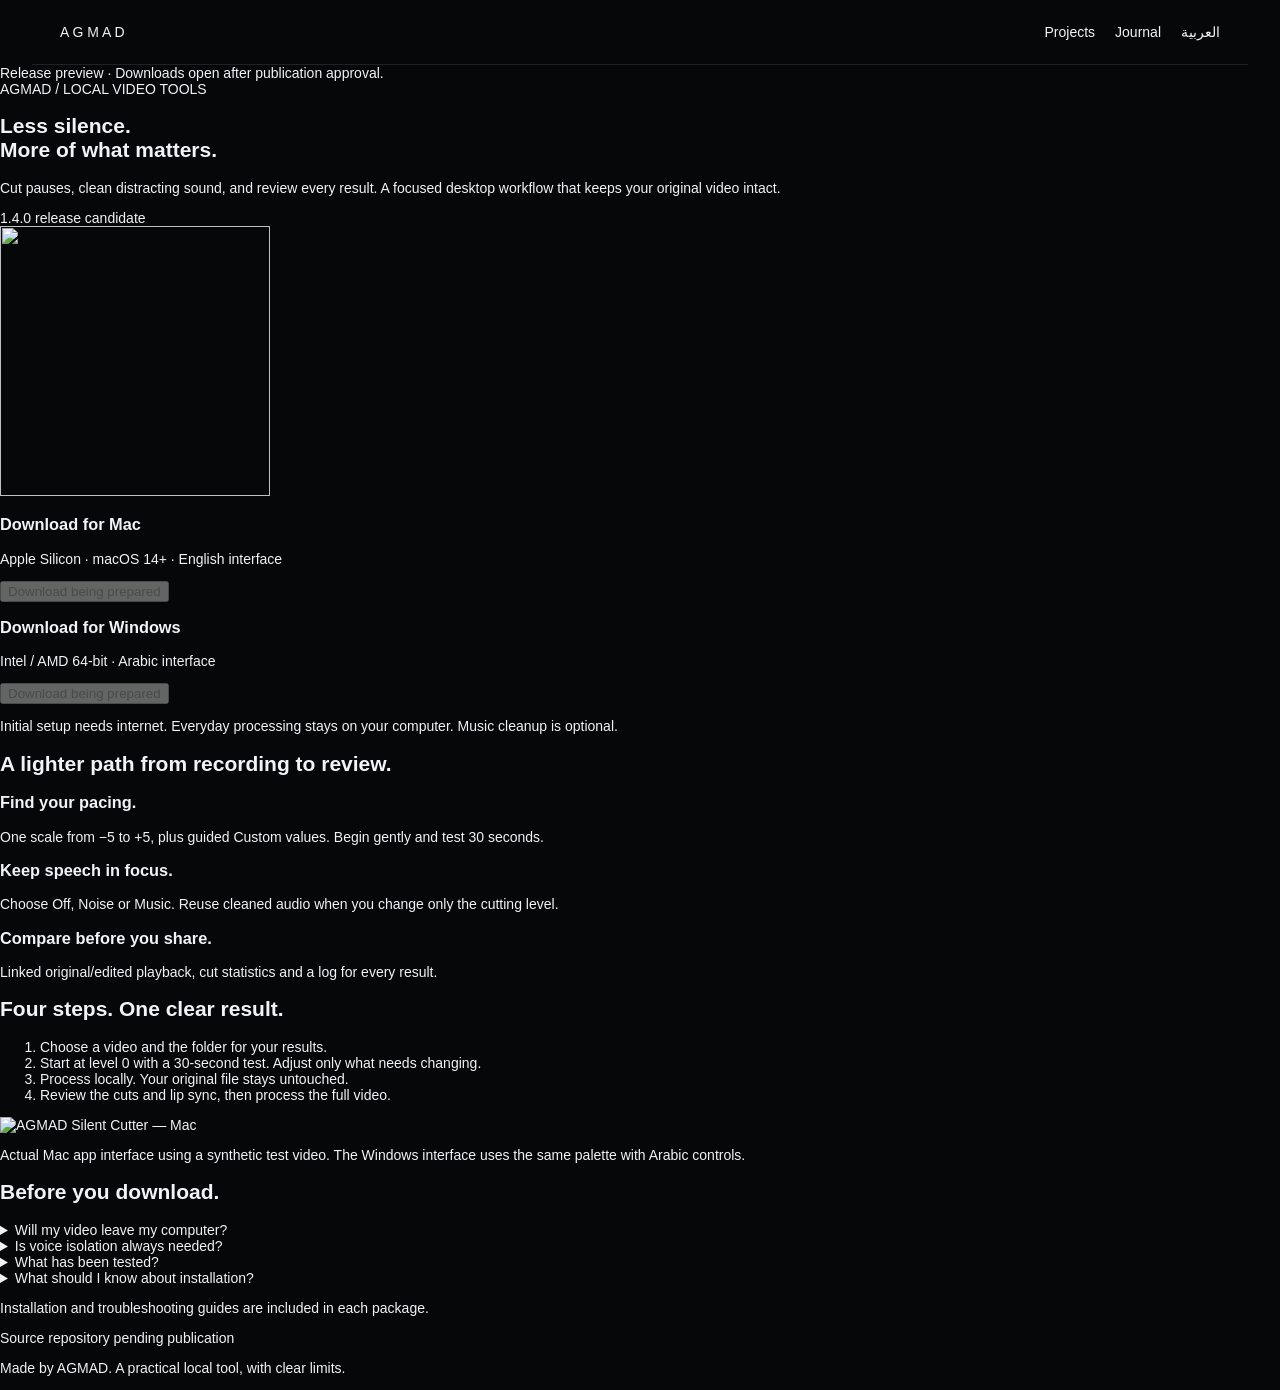
==== website/index.html @ 1c0deb4c "Add website for Silent Cutter 1.4.0" ====
<!doctype html><html lang="en" dir="ltr"><head><meta charset="utf-8"><meta name="viewport" content="width=device-width,initial-scale=1"><meta name="robots" content="noindex,nofollow"><meta name="description" content="Cut pauses, clean distracting sound, and review every result. A focused desktop workflow that keeps your original video intact."><title>AGMAD Silent Cutter — Release preview</title><link rel="icon" href="assets/icon.svg"><link rel="stylesheet" href="assets/site.css"><style>body{margin:0;background:#060708;color:#f2f3f6;font:14px Arial,sans-serif}header{max-width:1160px;margin:auto;padding:24px 28px;border-bottom:1px solid #afb6c526;display:flex;justify-content:space-between;gap:20px}header a{color:inherit;text-decoration:none}nav{display:flex;gap:20px}a:focus-visible{outline:2px solid #c6d4ff;outline-offset:5px}.skip{position:absolute;inset-inline-start:20px;top:-100px}.skip:focus{top:0}@media(max-width:500px){header{padding:22px 20px}nav{gap:12px;font-size:12px}}</style></head><body><a class="skip" href="#main">Skip to content</a><header><a href="https://agmad.net/">A G M A D</a><nav><a href="https://agmad.net/projects/">Projects</a><a href="https://agmad.net/journal/">Journal</a><a href="index.ar.html">العربية</a></nav></header><main id="main" tabindex="-1"><section class="cutter" lang="en" dir="ltr"><div class="notice small">Release preview · Downloads open after publication approval.</div><div class="hero"><div><span class="eyebrow">AGMAD / LOCAL VIDEO TOOLS</span><h1>Less silence.<br>More of what matters.</h1><p class="lead">Cut pauses, clean distracting sound, and review every result. A focused desktop workflow that keeps your original video intact.</p><span class="tag">1.4.0 release candidate</span></div><img class="hero-icon" src="assets/icon.svg" width="270" height="270" alt=""></div><div class="downloads"><article class="card"><h3>Download for Mac</h3><p class="small">Apple Silicon · macOS 14+ · English interface</p><button class="action" disabled>Download being prepared</button></article><article class="card"><h3>Download for Windows</h3><p class="small">Intel / AMD 64-bit · Arabic interface</p><button class="action" disabled>Download being prepared</button></article></div><p class="small">Initial setup needs internet. Everyday processing stays on your computer. Music cleanup is optional.</p><section class="section"><h2>A lighter path from recording to review.</h2><div class="features"><article class="card"><h3>Find your pacing.</h3><p>One scale from −5 to +5, plus guided Custom values. Begin gently and test 30 seconds.</p></article><article class="card"><h3>Keep speech in focus.</h3><p>Choose Off, Noise or Music. Reuse cleaned audio when you change only the cutting level.</p></article><article class="card"><h3>Compare before you share.</h3><p>Linked original/edited playback, cut statistics and a log for every result.</p></article></div></section><section class="section"><h2>Four steps. One clear result.</h2><ol class="steps"><li>Choose a video and the folder for your results.</li><li>Start at level 0 with a 30-second test. Adjust only what needs changing.</li><li>Process locally. Your original file stays untouched.</li><li>Review the cuts and lip sync, then process the full video.</li></ol><img class="screenshot" src="assets/macos.png" width="1120" height="820" alt="AGMAD Silent Cutter — Mac" loading="lazy"><p class="small">Actual Mac app interface using a synthetic test video. The Windows interface uses the same palette with Arabic controls.</p></section><section class="section"><h2>Before you download.</h2><details><summary>Will my video leave my computer?</summary><p>The desktop processing pipeline does not upload media. Explicit setup downloads third-party tools, packages and optional models. No app telemetry or account system is implemented.</p></details><details><summary>Is voice isolation always needed?</summary><p>No. Use Off for clean recordings and Noise for steady background sound. Music separation is optional, heavier and can leave artifacts. Severe wind distortion may not be recoverable.</p></details><details><summary>What has been tested?</summary><p>The owner reports Mac and Windows 1.3 working well. The styled 1.4.0 candidate is checked through native Mac builds and cross-platform GUI/render tests; native Windows visual confirmation and broad device coverage remain separate checks.</p></details><details><summary>What should I know about installation?</summary><p>Mac requires Apple Silicon/macOS 14+ and Homebrew for the initial tools. Windows includes Python/Qt. This candidate is ad-hoc signed on Mac and has no Windows publisher signature. Follow the specific installation guide; do not disable system protection globally.</p></details><p class="small">Installation and troubleshooting guides are included in each package.</p><p class="small">Source repository pending publication</p></section><p class="section small">Made by AGMAD. A practical local tool, with clear limits.</p></section></main></body></html>
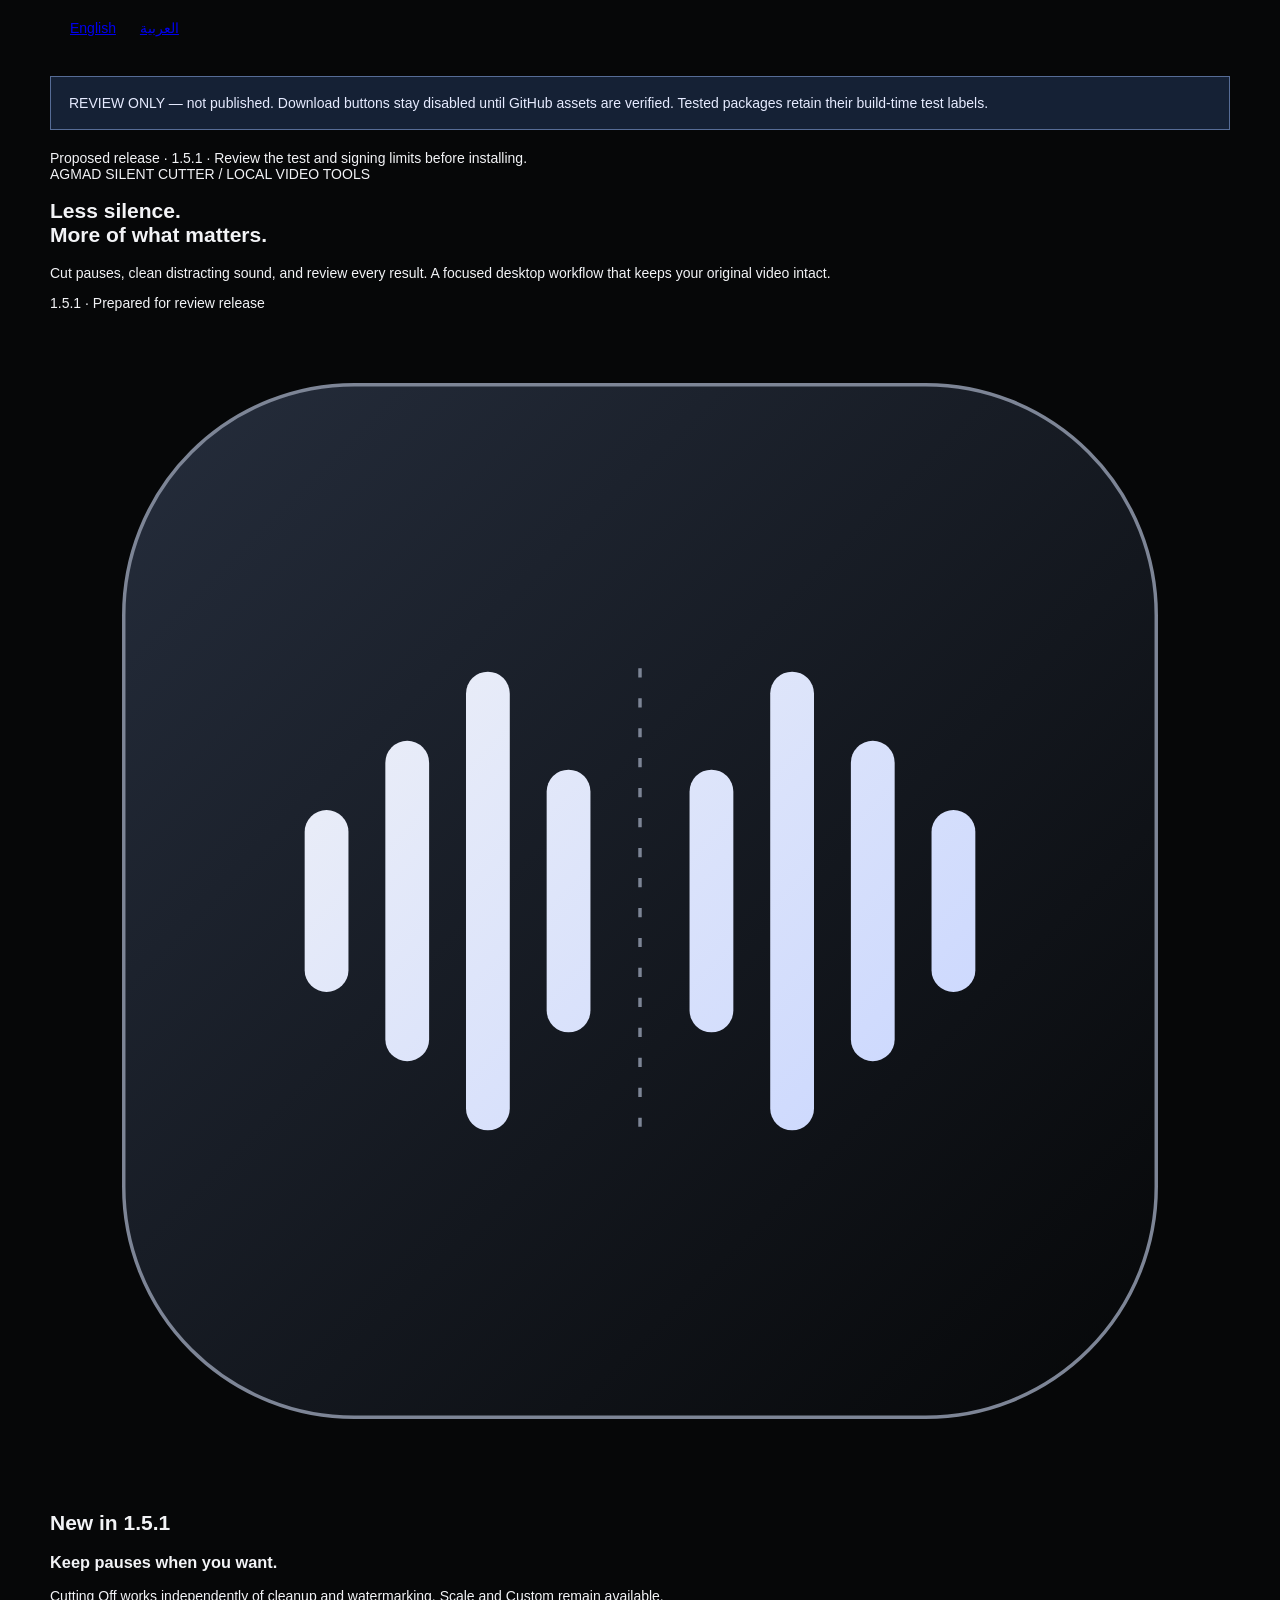
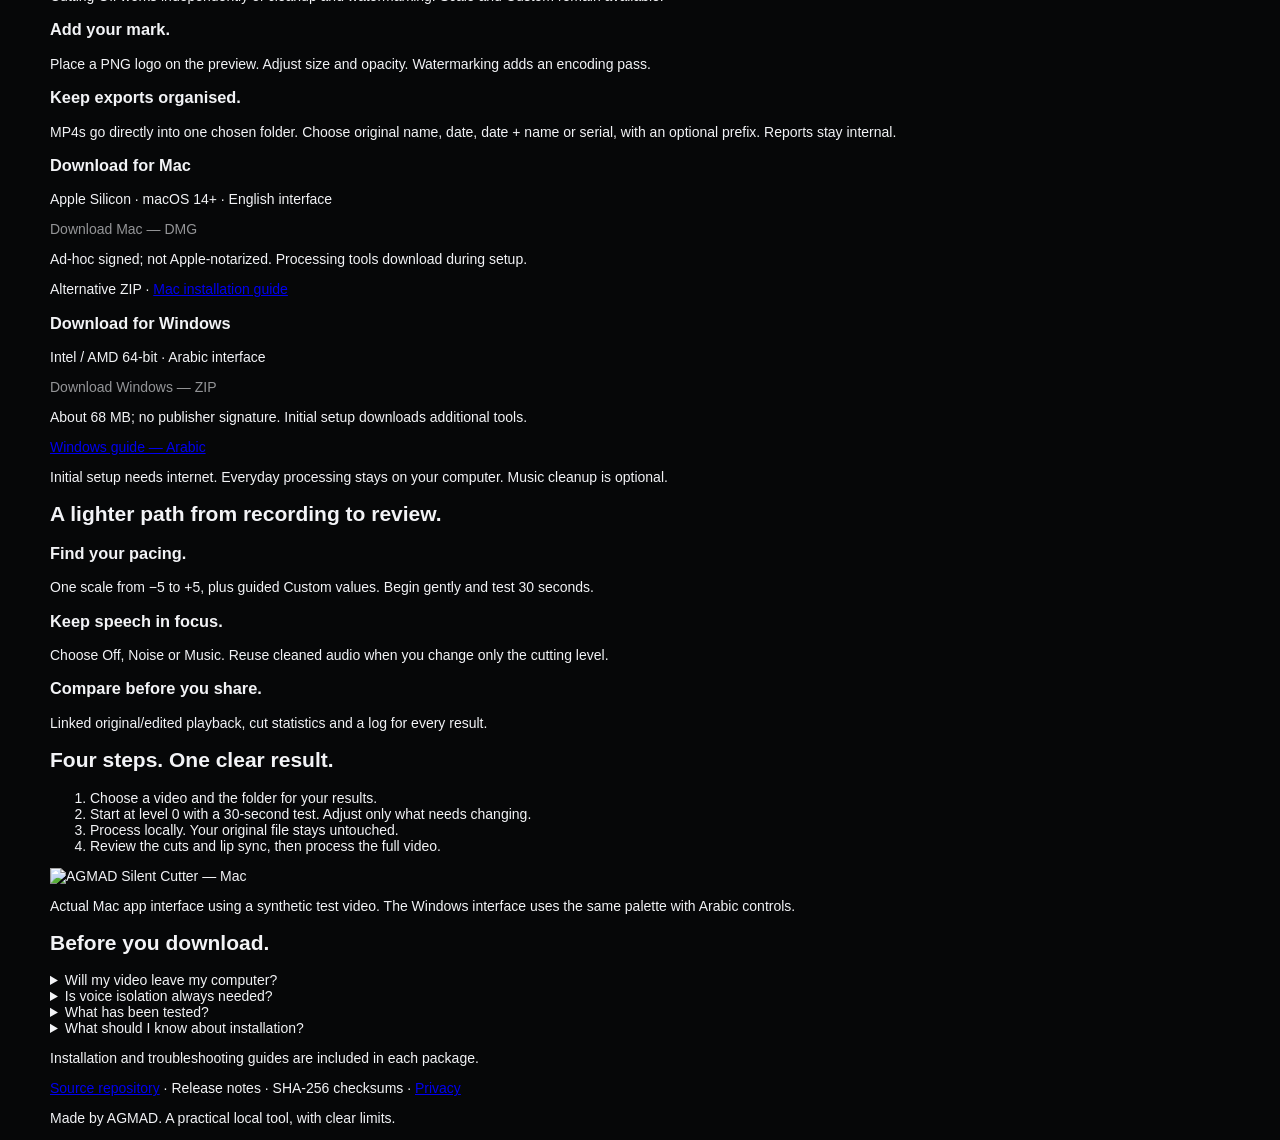
==== commit 781612ad: "Stage 1.5.1 website [skip ci]" ====
--- a/website/index.html
+++ b/website/index.html
@@ -1 +1,2 @@
-<!doctype html><html lang="en" dir="ltr"><head><meta charset="utf-8"><meta name="viewport" content="width=device-width,initial-scale=1"><meta name="robots" content="noindex,nofollow"><meta name="description" content="Cut pauses, clean distracting sound, and review every result. A focused desktop workflow that keeps your original video intact."><title>AGMAD Silent Cutter — Release preview</title><link rel="icon" href="assets/icon.svg"><link rel="stylesheet" href="assets/site.css"><style>body{margin:0;background:#060708;color:#f2f3f6;font:14px Arial,sans-serif}header{max-width:1160px;margin:auto;padding:24px 28px;border-bottom:1px solid #afb6c526;display:flex;justify-content:space-between;gap:20px}header a{color:inherit;text-decoration:none}nav{display:flex;gap:20px}a:focus-visible{outline:2px solid #c6d4ff;outline-offset:5px}.skip{position:absolute;inset-inline-start:20px;top:-100px}.skip:focus{top:0}@media(max-width:500px){header{padding:22px 20px}nav{gap:12px;font-size:12px}}</style></head><body><a class="skip" href="#main">Skip to content</a><header><a href="https://agmad.net/">A G M A D</a><nav><a href="https://agmad.net/projects/">Projects</a><a href="https://agmad.net/journal/">Journal</a><a href="index.ar.html">العربية</a></nav></header><main id="main" tabindex="-1"><section class="cutter" lang="en" dir="ltr"><div class="notice small">Release preview · Downloads open after publication approval.</div><div class="hero"><div><span class="eyebrow">AGMAD / LOCAL VIDEO TOOLS</span><h1>Less silence.<br>More of what matters.</h1><p class="lead">Cut pauses, clean distracting sound, and review every result. A focused desktop workflow that keeps your original video intact.</p><span class="tag">1.4.0 release candidate</span></div><img class="hero-icon" src="assets/icon.svg" width="270" height="270" alt=""></div><div class="downloads"><article class="card"><h3>Download for Mac</h3><p class="small">Apple Silicon · macOS 14+ · English interface</p><button class="action" disabled>Download being prepared</button></article><article class="card"><h3>Download for Windows</h3><p class="small">Intel / AMD 64-bit · Arabic interface</p><button class="action" disabled>Download being prepared</button></article></div><p class="small">Initial setup needs internet. Everyday processing stays on your computer. Music cleanup is optional.</p><section class="section"><h2>A lighter path from recording to review.</h2><div class="features"><article class="card"><h3>Find your pacing.</h3><p>One scale from −5 to +5, plus guided Custom values. Begin gently and test 30 seconds.</p></article><article class="card"><h3>Keep speech in focus.</h3><p>Choose Off, Noise or Music. Reuse cleaned audio when you change only the cutting level.</p></article><article class="card"><h3>Compare before you share.</h3><p>Linked original/edited playback, cut statistics and a log for every result.</p></article></div></section><section class="section"><h2>Four steps. One clear result.</h2><ol class="steps"><li>Choose a video and the folder for your results.</li><li>Start at level 0 with a 30-second test. Adjust only what needs changing.</li><li>Process locally. Your original file stays untouched.</li><li>Review the cuts and lip sync, then process the full video.</li></ol><img class="screenshot" src="assets/macos.png" width="1120" height="820" alt="AGMAD Silent Cutter — Mac" loading="lazy"><p class="small">Actual Mac app interface using a synthetic test video. The Windows interface uses the same palette with Arabic controls.</p></section><section class="section"><h2>Before you download.</h2><details><summary>Will my video leave my computer?</summary><p>The desktop processing pipeline does not upload media. Explicit setup downloads third-party tools, packages and optional models. No app telemetry or account system is implemented.</p></details><details><summary>Is voice isolation always needed?</summary><p>No. Use Off for clean recordings and Noise for steady background sound. Music separation is optional, heavier and can leave artifacts. Severe wind distortion may not be recoverable.</p></details><details><summary>What has been tested?</summary><p>The owner reports Mac and Windows 1.3 working well. The styled 1.4.0 candidate is checked through native Mac builds and cross-platform GUI/render tests; native Windows visual confirmation and broad device coverage remain separate checks.</p></details><details><summary>What should I know about installation?</summary><p>Mac requires Apple Silicon/macOS 14+ and Homebrew for the initial tools. Windows includes Python/Qt. This candidate is ad-hoc signed on Mac and has no Windows publisher signature. Follow the specific installation guide; do not disable system protection globally.</p></details><p class="small">Installation and troubleshooting guides are included in each package.</p><p class="small">Source repository pending publication</p></section><p class="section small">Made by AGMAD. A practical local tool, with clear limits.</p></section></main></body></html>+<!doctype html><html lang="en" dir="ltr"><meta charset="utf-8"><meta name="viewport" content="width=device-width,initial-scale=1"><meta name="robots" content="noindex,nofollow"><title>Silent Cutter 1.5.1 — review</title><style>body{margin:0;background:#060708;color:#f2f3f6;font:14px Arial,sans-serif}header{max-width:1160px;margin:auto;padding:24px 28px;border-bottom:1px solid #afb6c526;display:flex;justify-content:space-between;gap:20px}header a{color:inherit;text-decoration:none}nav{display:flex;gap:20px}a:focus-visible{outline:2px solid #c6d4ff;outline-offset:5px}.skip{position:absolute;inset-inline-start:20px;top:-100px}.skip:focus{top:0}@media(max-width:500px){header{padding:22px 20px}nav{gap:12px;font-size:12px}}
+.review{padding:18px;background:#152135;color:#e6ebff;border:1px solid #566c96;margin:20px 0}.cutter .action[aria-disabled=true]{opacity:.6;cursor:default}nav{display:flex;gap:24px;padding:20px}body{max-width:1180px;margin:auto}img{max-width:100%;height:auto}</style><nav><a href="index.html">English</a><a href="index.ar.html">العربية</a></nav><main><div class="review">REVIEW ONLY — not published. Download buttons stay disabled until GitHub assets are verified. Tested packages retain their build-time test labels.</div><section class="cutter" lang="en" dir="ltr"><div class="notice small">Proposed release · 1.5.1 · Review the test and signing limits before installing.</div><div class="hero"><div><span class="eyebrow">AGMAD SILENT CUTTER / LOCAL VIDEO TOOLS</span><h1>Less silence.<br>More of what matters.</h1><p class="lead">Cut pauses, clean distracting sound, and review every result. A focused desktop workflow that keeps your original video intact.</p><span class="tag">1.5.1 · Prepared for review release</span></div><svg class="hero-icon" aria-hidden="true" focusable="false" xmlns="http://www.w3.org/2000/svg" viewBox="0 0 1024 1024"><defs><linearGradient id="cutterTile" x2="100%" y2="100%"><stop stop-color="#252d3c"/><stop offset="1" stop-color="#060708"/></linearGradient><linearGradient id="cutterWave" gradientUnits="userSpaceOnUse" x1="200" y1="200" x2="800" y2="800"><stop stop-color="#f2f3f6"/><stop offset="1" stop-color="#c6d4ff"/></linearGradient></defs><rect x="64" y="64" width="896" height="896" rx="200" fill="url(#cutterTile)" stroke="#7d8596" stroke-width="3"/><g stroke="url(#cutterWave)" stroke-width="38" stroke-linecap="round"><path d="M240 452.0v120"/><path d="M310 392.0v240"/><path d="M380 332.0v360"/><path d="M450 417.0v190"/><path d="M574 417.0v190"/><path d="M644 332.0v360"/><path d="M714 392.0v240"/><path d="M784 452.0v120"/></g><path d="M512 310v404" stroke="#7d8596" stroke-width="3" stroke-dasharray="8 18"/></svg></div><section class="section"><h2>New in 1.5.1</h2><div class="features"><article class="card"><h3>Keep pauses when you want.</h3><p>Cutting Off works independently of cleanup and watermarking. Scale and Custom remain available.</p></article><article class="card"><h3>Add your mark.</h3><p>Place a PNG logo on the preview. Adjust size and opacity. Watermarking adds an encoding pass.</p></article><article class="card"><h3>Keep exports organised.</h3><p>MP4s go directly into one chosen folder. Choose original name, date, date + name or serial, with an optional prefix. Reports stay internal.</p></article></div></section><div class="downloads"><article class="card"><h3>Download for Mac</h3><p class="small">Apple Silicon · macOS 14+ · English interface</p><a class="action" aria-disabled="true" data-proposed-url="https://github.com/agmadxnet/agmad-silent-cutter/releases/download/v1.5.1/Agmad_Silent_Cutter_Mac_1.5.1.dmg">Download Mac — DMG</a><p class="small" style="margin-top:14px">Ad-hoc signed; not Apple-notarized. Processing tools download during setup.</p><p class="small"><a aria-disabled="true" data-proposed-url="https://github.com/agmadxnet/agmad-silent-cutter/releases/download/v1.5.1/Agmad_Silent_Cutter_Mac_1.5.1.zip">Alternative ZIP</a> · <a href="https://github.com/agmadxnet/agmad-silent-cutter/blob/main/docs/MAC.md">Mac installation guide</a></p></article><article class="card"><h3>Download for Windows</h3><p class="small">Intel / AMD 64-bit · Arabic interface</p><a class="action" aria-disabled="true" data-proposed-url="https://github.com/agmadxnet/agmad-silent-cutter/releases/download/v1.5.1/Agmad_Silent_Cutter_Windows_1.5.1.zip">Download Windows — ZIP</a><p class="small" style="margin-top:14px">About 68 MB; no publisher signature. Initial setup downloads additional tools.</p><p class="small"><a href="https://github.com/agmadxnet/agmad-silent-cutter/blob/main/docs/WINDOWS.ar.md">Windows guide — Arabic</a></p></article></div><p class="small">Initial setup needs internet. Everyday processing stays on your computer. Music cleanup is optional.</p><section class="section"><h2>A lighter path from recording to review.</h2><div class="features"><article class="card"><h3>Find your pacing.</h3><p>One scale from −5 to +5, plus guided Custom values. Begin gently and test 30 seconds.</p></article><article class="card"><h3>Keep speech in focus.</h3><p>Choose Off, Noise or Music. Reuse cleaned audio when you change only the cutting level.</p></article><article class="card"><h3>Compare before you share.</h3><p>Linked original/edited playback, cut statistics and a log for every result.</p></article></div></section><section class="section"><h2>Four steps. One clear result.</h2><ol class="steps"><li>Choose a video and the folder for your results.</li><li>Start at level 0 with a 30-second test. Adjust only what needs changing.</li><li>Process locally. Your original file stays untouched.</li><li>Review the cuts and lip sync, then process the full video.</li></ol><img class="screenshot" src="assets/mac-1.5.1.png" width="1120" height="820" alt="AGMAD Silent Cutter — Mac" loading="lazy"><p class="small">Actual Mac app interface using a synthetic test video. The Windows interface uses the same palette with Arabic controls.</p></section><section class="section"><h2>Before you download.</h2><details><summary>Will my video leave my computer?</summary><p>The desktop processing pipeline does not upload media. Explicit setup downloads third-party tools, packages and optional models. No app telemetry or account system is implemented.</p></details><details><summary>Is voice isolation always needed?</summary><p>No. Use Off for clean recordings and Noise for steady background sound. Music separation is optional, heavier and can leave artifacts. Severe wind distortion may not be recoverable.</p></details><details><summary>What has been tested?</summary><p>The owner reports the Mac and Windows 1.5.1 tests passed. Eighteen regression checks plus media/interface checks passed locally. Windows device/mode coverage was not supplied; broad compatibility and a fresh CI pass are not claimed.</p></details><details><summary>What should I know about installation?</summary><p>Mac requires Apple Silicon/macOS 14+ and Homebrew for the initial tools. Windows includes Python/Qt. This release is ad-hoc signed on Mac and has no Windows publisher signature. Follow the specific installation guide; do not disable system protection globally.</p></details><p class="small">Installation and troubleshooting guides are included in each package.</p><p class="small"><a href="https://github.com/agmadxnet/agmad-silent-cutter">Source repository</a> · <a aria-disabled="true" data-proposed-url="https://github.com/agmadxnet/agmad-silent-cutter/releases/tag/v1.5.1">Release notes</a> · <a aria-disabled="true" data-proposed-url="https://github.com/agmadxnet/agmad-silent-cutter/releases/download/v1.5.1/SHA256SUMS">SHA-256 checksums</a> · <a href="https://github.com/agmadxnet/agmad-silent-cutter/blob/main/docs/PRIVACY.md">Privacy</a></p></section><p class="section small">Made by AGMAD. A practical local tool, with clear limits.</p></section></main></html>
